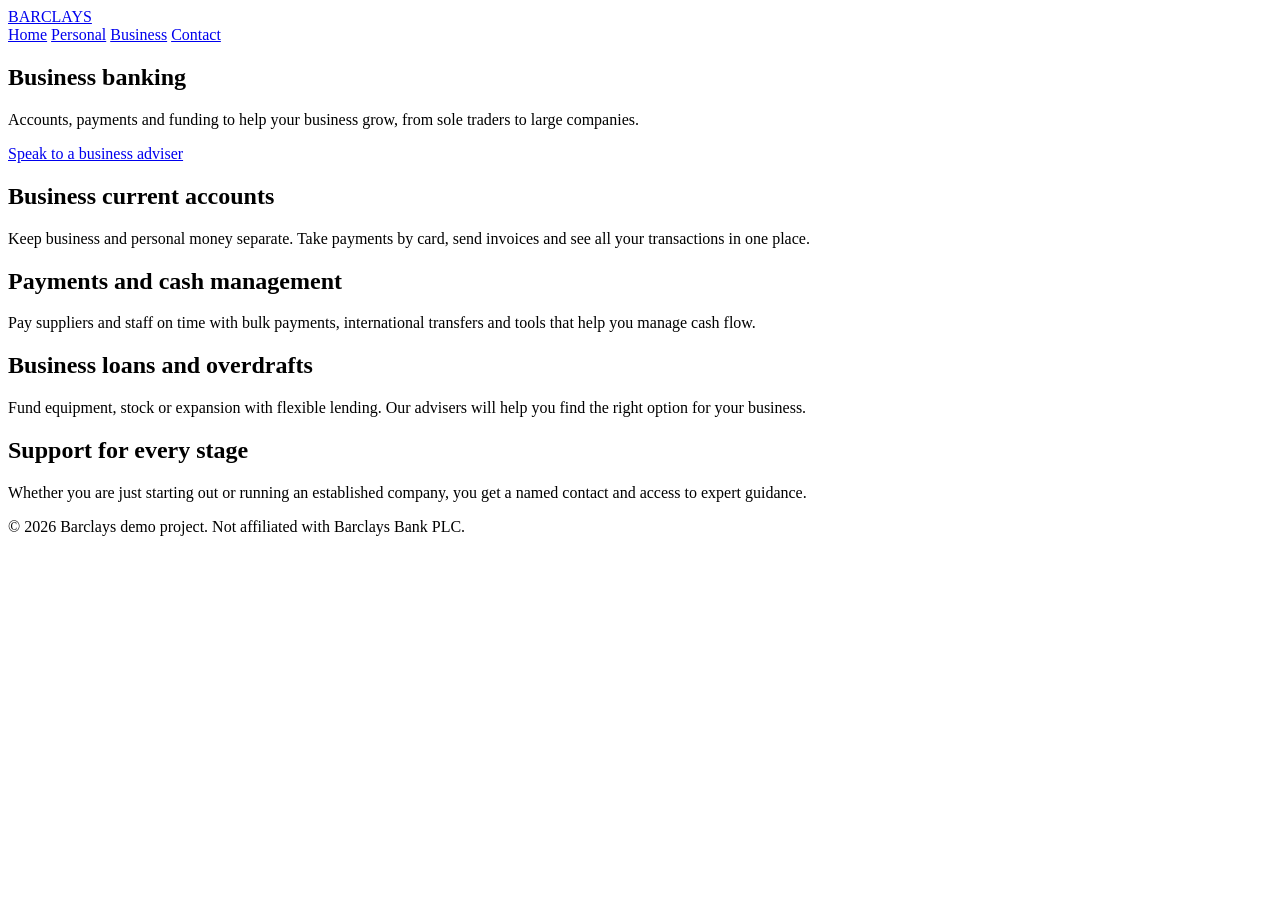
==== business.html @ 28515112 "Add files via upload" ====
<!DOCTYPE html>
<html lang="en">
<head>
  <meta charset="UTF-8">
  <meta name="viewport" content="width=device-width, initial-scale=1.0">
  <title>Business Banking | Barclays</title>
  <link rel="stylesheet" href="../css/style.css">
</head>
<body>

  <header class="site-header">
    <div class="container nav-wrap">
      <a href="../index.html" class="logo">BARCLAYS</a>
      <nav class="main-nav">
        <a href="../index.html">Home</a>
        <a href="personal.html">Personal</a>
        <a href="business.html">Business</a>
        <a href="contact.html">Contact</a>
      </nav>
    </div>
  </header>

  <section class="hero">
    <div class="container">
      <h1>Business banking</h1>
      <p>Accounts, payments and funding to help your business grow, from sole traders to large companies.</p>
      <a href="contact.html" class="btn btn-primary">Speak to a business adviser</a>
    </div>
  </section>

  <main class="container page-content">

    <h2>Business current accounts</h2>
    <p>Keep business and personal money separate. Take payments by card, send invoices and see all your transactions in one place.</p>

    <h2>Payments and cash management</h2>
    <p>Pay suppliers and staff on time with bulk payments, international transfers and tools that help you manage cash flow.</p>

    <h2>Business loans and overdrafts</h2>
    <p>Fund equipment, stock or expansion with flexible lending. Our advisers will help you find the right option for your business.</p>

    <h2>Support for every stage</h2>
    <p>Whether you are just starting out or running an established company, you get a named contact and access to expert guidance.</p>

  </main>

  <footer class="site-footer">
    <div class="container">
      <p>&copy; 2026 Barclays demo project. Not affiliated with Barclays Bank PLC.</p>
    </div>
  </footer>

  <script src="../js/main.js"></script>
</body>
</html>
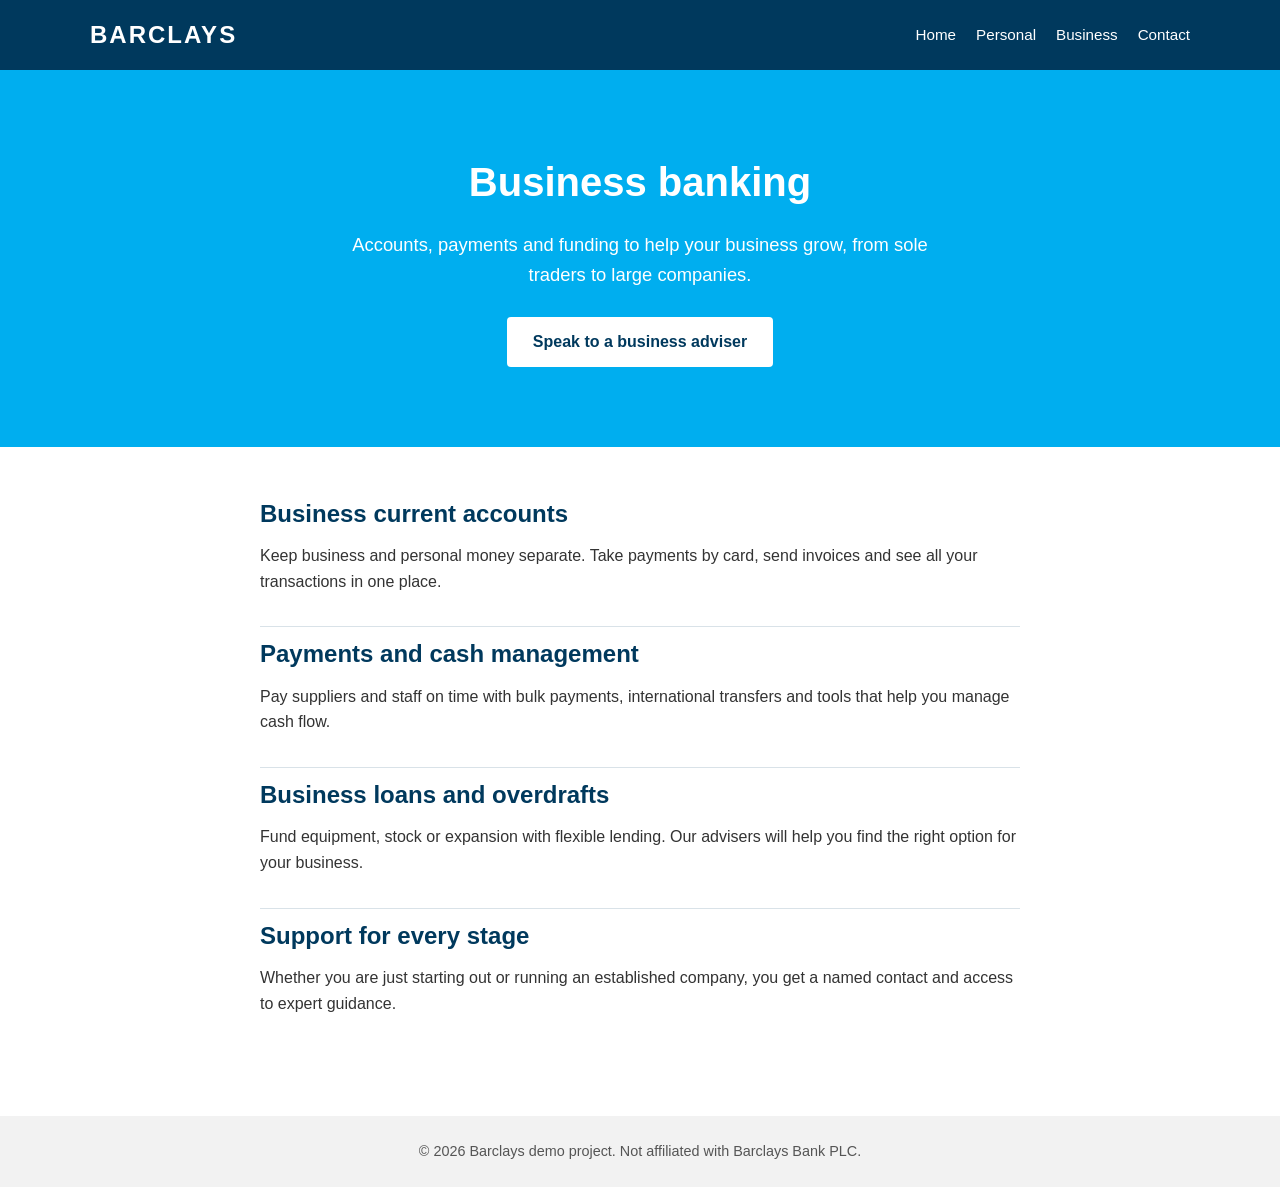
==== commit 90d9d378: "Rename business-3.html to business.html" ====
--- a/business.html
+++ b/business.html
@@ -4,7 +4,179 @@
   <meta charset="UTF-8">
   <meta name="viewport" content="width=device-width, initial-scale=1.0">
   <title>Business Banking | Barclays</title>
-  <link rel="stylesheet" href="../css/style.css">
+  <style>
+/* ===== Base ===== */
+* {
+  box-sizing: border-box;
+  margin: 0;
+  padding: 0;
+}
+
+body {
+  font-family: Arial, Helvetica, sans-serif;
+  line-height: 1.6;
+  color: #1a1a1a;
+  background: #ffffff;
+}
+
+a {
+  color: #00395d;
+}
+
+a:hover {
+  text-decoration: underline;
+}
+
+/* Visible focus outline for keyboard users */
+a:focus-visible,
+button:focus-visible {
+  outline: 3px solid #ffb81c;
+  outline-offset: 3px;
+}
+
+.container {
+  width: 90%;
+  max-width: 1100px;
+  margin: 0 auto;
+}
+
+/* ===== Header ===== */
+.site-header {
+  background: #00395d;
+  color: #ffffff;
+  padding: 16px 0;
+}
+
+.nav-wrap {
+  display: flex;
+  justify-content: space-between;
+  align-items: center;
+  flex-wrap: wrap;
+  gap: 12px;
+}
+
+.logo {
+  color: #ffffff;
+  font-size: 1.5rem;
+  font-weight: bold;
+  text-decoration: none;
+  letter-spacing: 2px;
+}
+
+.main-nav {
+  display: flex;
+  gap: 20px;
+  flex-wrap: wrap;
+}
+
+.main-nav a {
+  color: #ffffff;
+  text-decoration: none;
+  font-size: 0.95rem;
+}
+
+.main-nav a:hover {
+  text-decoration: underline;
+}
+
+/* ===== Hero ===== */
+.hero {
+  background: #00aeef;
+  color: #ffffff;
+  padding: 80px 0;
+  text-align: center;
+}
+
+.hero h1 {
+  font-size: 2.5rem;
+  margin-bottom: 16px;
+}
+
+.hero p {
+  font-size: 1.15rem;
+  margin-bottom: 28px;
+  max-width: 600px;
+  margin-left: auto;
+  margin-right: auto;
+}
+
+/* ===== Buttons ===== */
+.btn {
+  display: inline-block;
+  padding: 12px 26px;
+  border-radius: 4px;
+  text-decoration: none;
+  font-weight: bold;
+  transition: background 0.2s ease;
+}
+
+.btn-primary {
+  background: #ffffff;
+  color: #00395d;
+}
+
+.btn-primary:hover {
+  background: #e6f4fb;
+  text-decoration: none;
+}
+
+/* ===== Inner page content (Personal, Business, Contact) ===== */
+.page-content {
+  max-width: 760px;
+  padding: 48px 0;
+}
+
+.page-content h2 {
+  color: #00395d;
+  font-size: 1.5rem;
+  margin: 32px 0 10px;
+  padding-top: 8px;
+  border-top: 1px solid #d9e2e8;
+}
+
+.page-content h2:first-child {
+  margin-top: 0;
+  border-top: none;
+  padding-top: 0;
+}
+
+.page-content p {
+  margin-bottom: 12px;
+  color: #333333;
+}
+
+/* ===== Footer ===== */
+.site-footer {
+  background: #f2f2f2;
+  padding: 24px 0;
+  margin-top: 40px;
+  font-size: 0.9rem;
+  color: #555555;
+  text-align: center;
+}
+
+/* ===== Mobile ===== */
+@media (max-width: 600px) {
+  .hero h1 {
+    font-size: 1.9rem;
+  }
+
+  .hero {
+    padding: 56px 0;
+  }
+
+  .page-content {
+    padding: 32px 0;
+  }
+}
+
+/* Respect users who prefer less motion */
+@media (prefers-reduced-motion: reduce) {
+  .btn {
+    transition: none;
+  }
+}
+</style>
 </head>
 <body>
 
